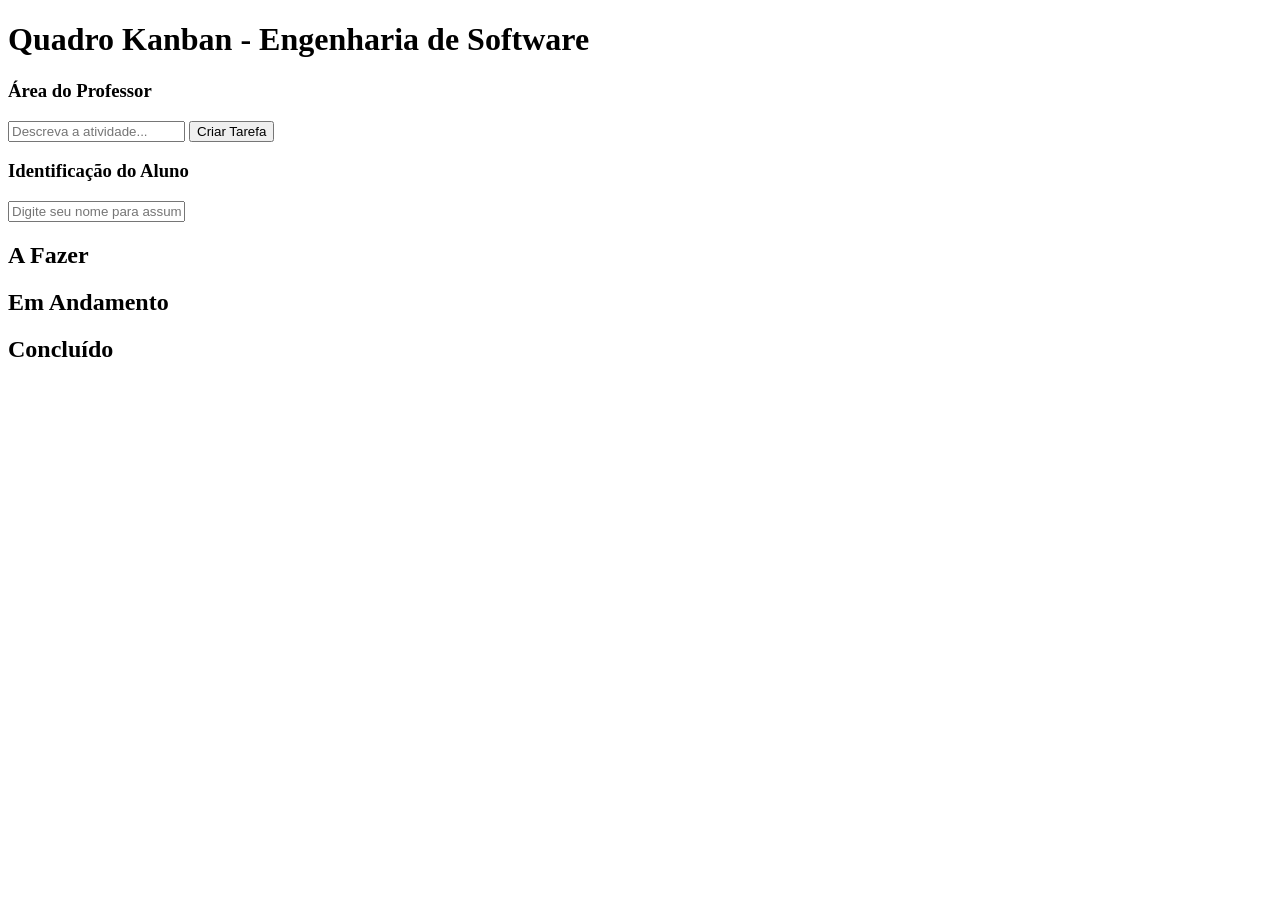
==== index.html @ 49c05fcf "Rename gemini-code-1786014941142.html to index.html" ====
<!DOCTYPE html>
<html lang="pt-BR">
<head>
    <meta charset="UTF-8">
    <meta name="viewport" content="width=device-width, initial-scale=1.0">
    <title>Kanban - Engenharia de Software</title>
    <link rel="stylesheet" href="style.css">
</head>
<body>
    <header>
        <h1>Quadro Kanban - Engenharia de Software</h1>
        <div class="painel-controle">
            <div class="area-professor">
                <h3>Área do Professor</h3>
                <input type="text" id="nova-tarefa" placeholder="Descreva a atividade...">
                <button onclick="adicionarTarefa()">Criar Tarefa</button>
            </div>
            <div class="area-aluno">
                <h3>Identificação do Aluno</h3>
                <input type="text" id="nome-aluno" placeholder="Digite seu nome para assumir tarefas">
            </div>
        </div>
    </header>

    <main class="board">
        <!-- Coluna: A Fazer -->
        <div class="coluna" id="todo" ondrop="soltar(event)" ondragover="permitirSoltar(event)">
            <h2>A Fazer</h2>
            <div class="lista-tarefas" id="lista-todo"></div>
        </div>

        <!-- Coluna: Em Andamento -->
        <div class="coluna" id="doing" ondrop="soltar(event)" ondragover="permitirSoltar(event)">
            <h2>Em Andamento</h2>
            <div class="lista-tarefas" id="lista-doing"></div>
        </div>

        <!-- Coluna: Concluído -->
        <div class="coluna" id="done" ondrop="soltar(event)" ondragover="permitirSoltar(event)">
            <h2>Concluído</h2>
            <div class="lista-tarefas" id="lista-done"></div>
        </div>
    </main>

    <script src="script.js"></script>
</body>
</html>
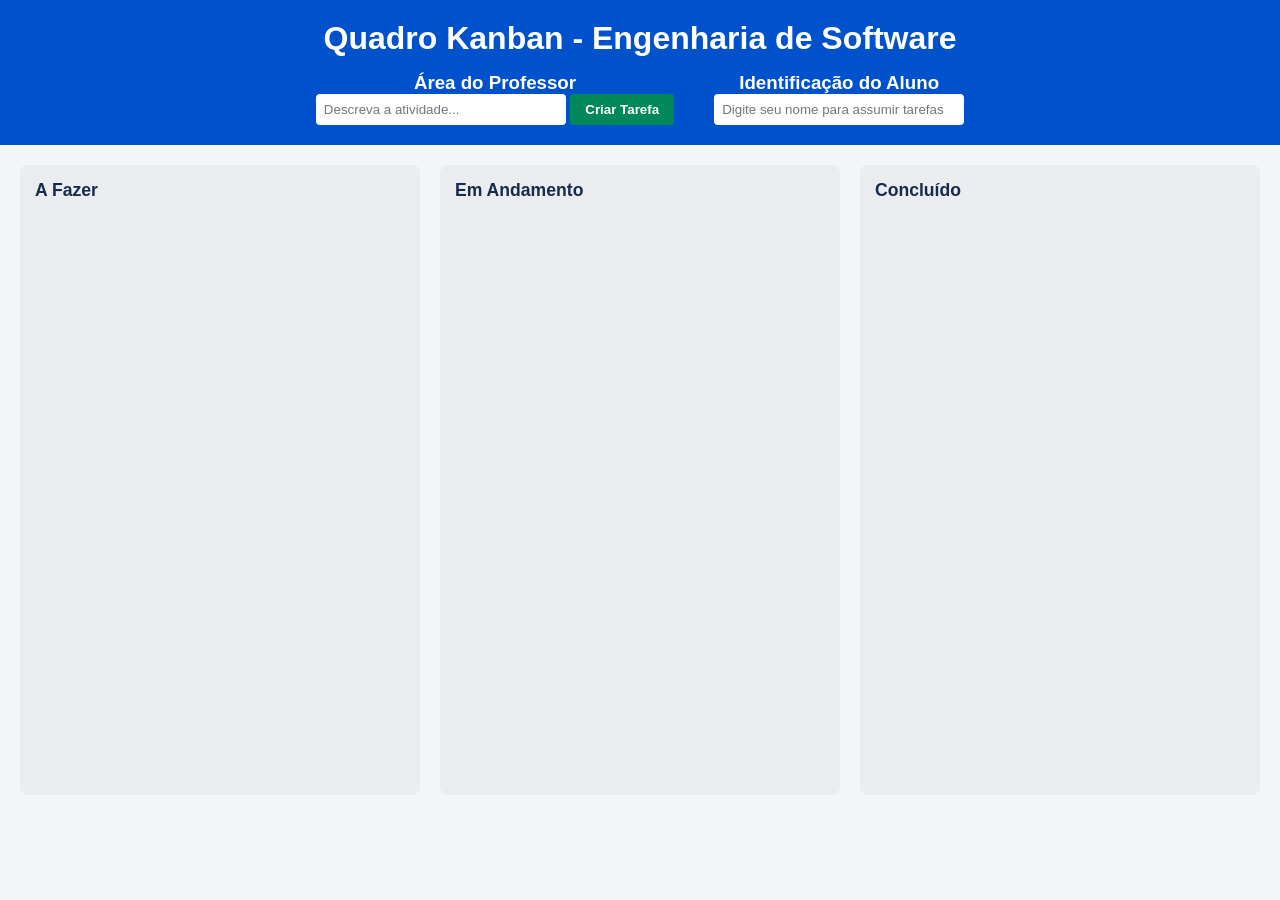
==== commit 5ea104c6: "Update index.html" ====
--- a/index.html
+++ b/index.html
@@ -40,6 +40,7 @@
             <h2>Concluído</h2>
             <div class="lista-tarefas" id="lista-done"></div>
         </div>
+        
     </main>
 
     <script src="script.js"></script>
--- a/style.css
+++ b/style.css
@@ -0,0 +1,104 @@
+* {
+    box-sizing: border-box;
+    margin: 0;
+    padding: 0;
+    font-family: 'Segoe UI', Tahoma, Geneva, Verdana, sans-serif;
+}
+
+body {
+    background-color: #f4f5f7;
+    color: #333;
+}
+
+header {
+    background-color: #0052cc;
+    color: white;
+    padding: 20px;
+    text-align: center;
+}
+
+.painel-controle {
+    display: flex;
+    justify-content: center;
+    gap: 40px;
+    margin-top: 15px;
+    flex-wrap: wrap;
+}
+
+input {
+    padding: 8px;
+    border: none;
+    border-radius: 4px;
+    width: 250px;
+}
+
+button {
+    padding: 8px 15px;
+    background-color: #00875a;
+    color: white;
+    border: none;
+    border-radius: 4px;
+    cursor: pointer;
+    font-weight: bold;
+}
+
+button:hover {
+    background-color: #006644;
+}
+
+.board {
+    display: flex;
+    padding: 20px;
+    gap: 20px;
+    align-items: flex-start;
+    overflow-x: auto;
+}
+
+.coluna {
+    flex: 1;
+    background-color: #ebecf0;
+    border-radius: 8px;
+    padding: 15px;
+    min-width: 300px;
+    min-height: 70vh;
+}
+
+.coluna h2 {
+    font-size: 1.1rem;
+    margin-bottom: 15px;
+    color: #172b4d;
+}
+
+.lista-tarefas {
+    min-height: 100%;
+}
+
+.cartao {
+    background-color: white;
+    padding: 15px;
+    border-radius: 6px;
+    box-shadow: 0 1px 3px rgba(0,0,0,0.12);
+    margin-bottom: 10px;
+    cursor: grab;
+}
+
+.cartao:active {
+    cursor: grabbing;
+}
+
+.cartao p {
+    margin-bottom: 10px;
+}
+
+.responsavel {
+    font-size: 0.85rem;
+    color: #5e6c84;
+    font-style: italic;
+}
+
+.btn-assumir {
+    background-color: #0052cc;
+    font-size: 0.8rem;
+    margin-top: 10px;
+    width: 100%;
+}
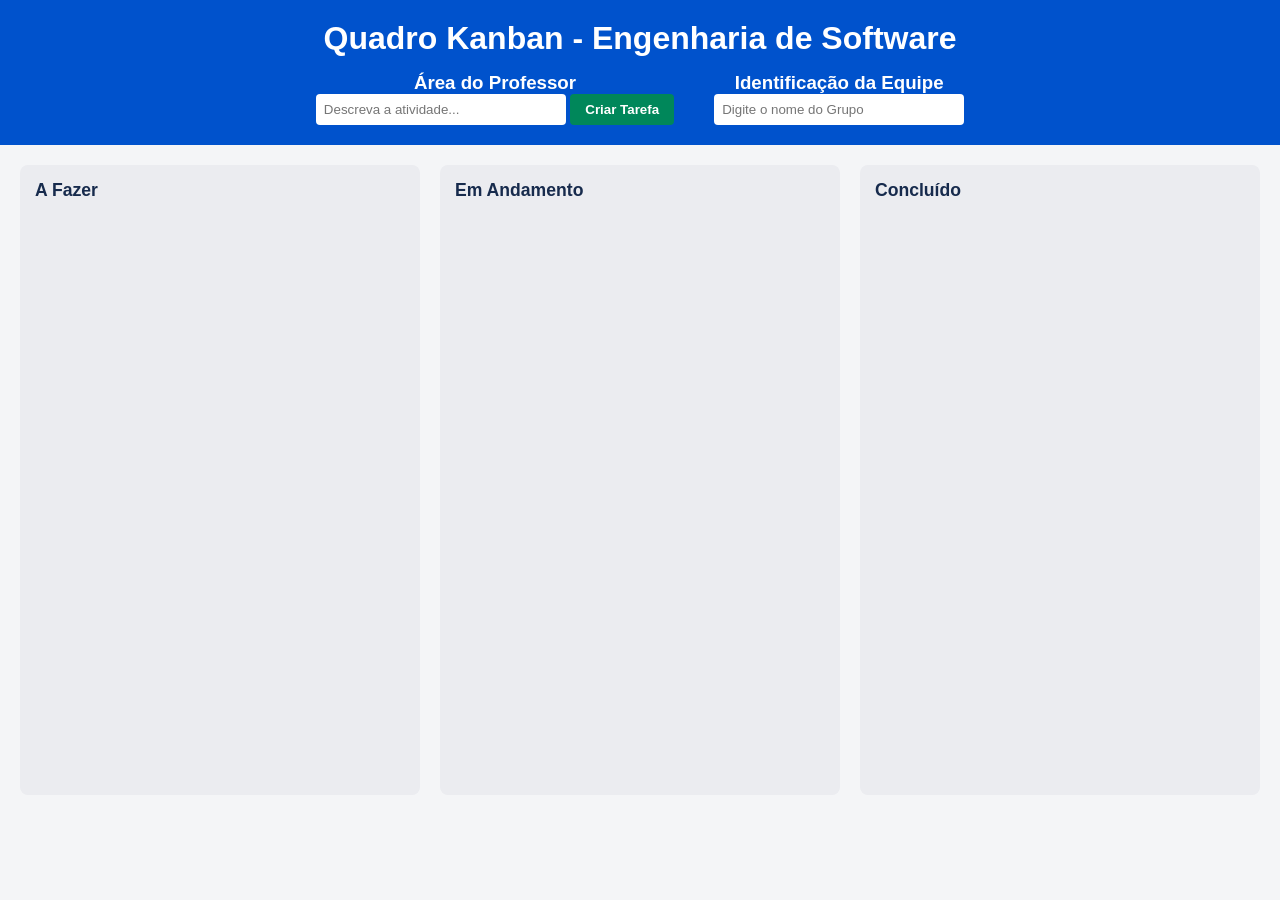
==== commit d3b7d5b9: "Update index.html" ====
--- a/index.html
+++ b/index.html
@@ -16,31 +16,30 @@
                 <button onclick="adicionarTarefa()">Criar Tarefa</button>
             </div>
             <div class="area-aluno">
-                <h3>Identificação do Aluno</h3>
-                <input type="text" id="nome-aluno" placeholder="Digite seu nome para assumir tarefas">
+                <h3>Identificação da Equipe</h3>
+                <input type="text" id="nome-grupo" placeholder="Digite o nome do Grupo">
             </div>
         </div>
     </header>
 
     <main class="board">
         <!-- Coluna: A Fazer -->
-        <div class="coluna" id="todo" ondrop="soltar(event)" ondragover="permitirSoltar(event)">
+        <div class="coluna" id="todo" ondrop="soltar(event, 'todo')" ondragover="permitirSoltar(event)">
             <h2>A Fazer</h2>
             <div class="lista-tarefas" id="lista-todo"></div>
         </div>
 
         <!-- Coluna: Em Andamento -->
-        <div class="coluna" id="doing" ondrop="soltar(event)" ondragover="permitirSoltar(event)">
+        <div class="coluna" id="doing" ondrop="soltar(event, 'doing')" ondragover="permitirSoltar(event)">
             <h2>Em Andamento</h2>
             <div class="lista-tarefas" id="lista-doing"></div>
         </div>
 
-        <!-- Coluna: Concluído -->
-        <div class="coluna" id="done" ondrop="soltar(event)" ondragover="permitirSoltar(event)">
+        <!-- Coluna: Concluído (Feito) -->
+        <div class="coluna" id="done" ondrop="soltar(event, 'done')" ondragover="permitirSoltar(event)">
             <h2>Concluído</h2>
             <div class="lista-tarefas" id="lista-done"></div>
         </div>
-        
     </main>
 
     <script src="script.js"></script>
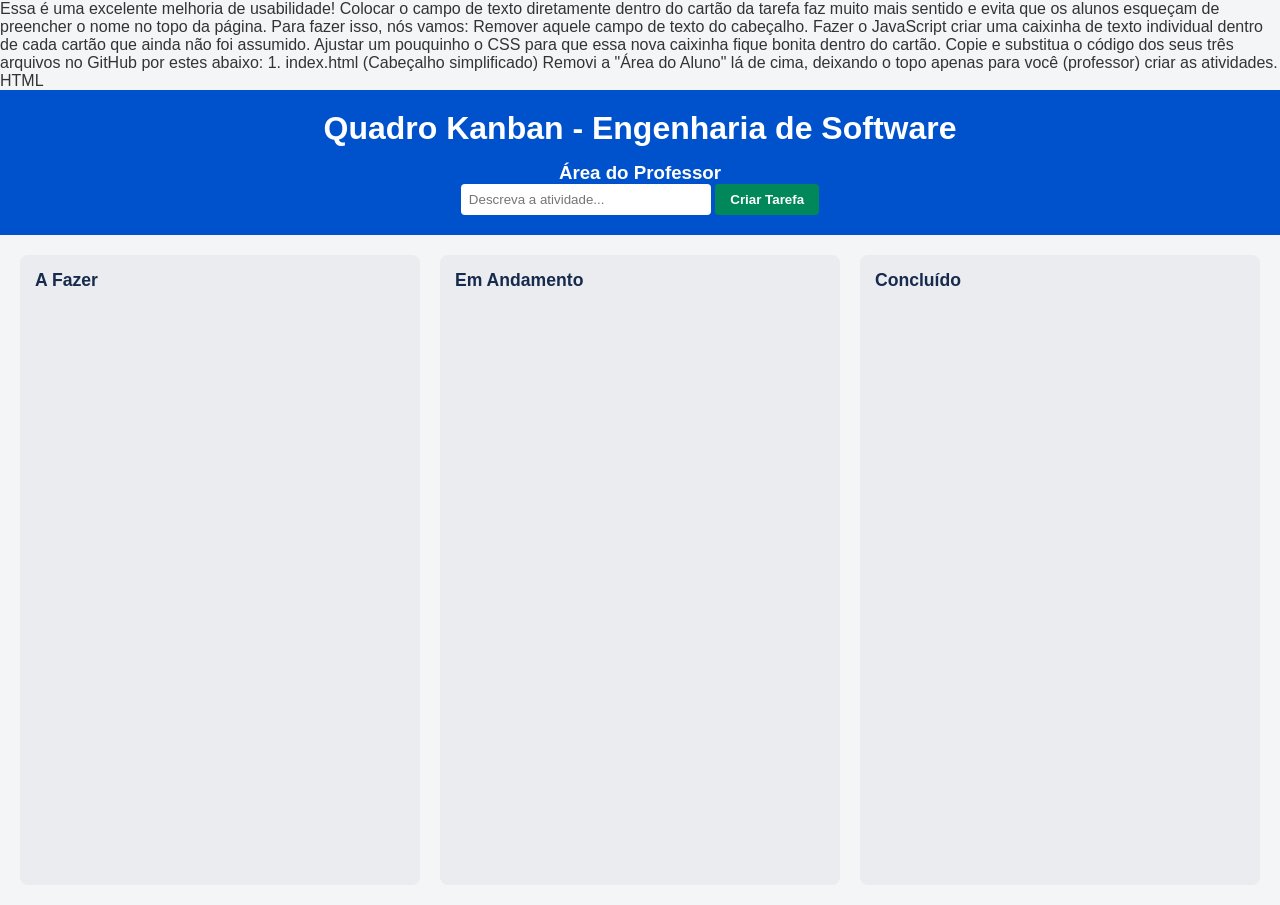
==== commit 517a0878: "Update index.html" ====
--- a/index.html
+++ b/index.html
@@ -1,3 +1,19 @@
+Essa é uma excelente melhoria de usabilidade! Colocar o campo de texto diretamente dentro do cartão da tarefa faz muito mais sentido e evita que os alunos esqueçam de preencher o nome no topo da página.
+
+Para fazer isso, nós vamos:
+
+Remover aquele campo de texto do cabeçalho.
+
+Fazer o JavaScript criar uma caixinha de texto individual dentro de cada cartão que ainda não foi assumido.
+
+Ajustar um pouquinho o CSS para que essa nova caixinha fique bonita dentro do cartão.
+
+Copie e substitua o código dos seus três arquivos no GitHub por estes abaixo:
+
+1. index.html (Cabeçalho simplificado)
+Removi a "Área do Aluno" lá de cima, deixando o topo apenas para você (professor) criar as atividades.
+
+HTML
 <!DOCTYPE html>
 <html lang="pt-BR">
 <head>
@@ -15,10 +31,6 @@
                 <input type="text" id="nova-tarefa" placeholder="Descreva a atividade...">
                 <button onclick="adicionarTarefa()">Criar Tarefa</button>
             </div>
-            <div class="area-aluno">
-                <h3>Identificação da Equipe</h3>
-                <input type="text" id="nome-grupo" placeholder="Digite o nome do Grupo">
-            </div>
         </div>
     </header>
 
@@ -35,7 +47,7 @@
             <div class="lista-tarefas" id="lista-doing"></div>
         </div>
 
-        <!-- Coluna: Concluído (Feito) -->
+        <!-- Coluna: Concluído -->
         <div class="coluna" id="done" ondrop="soltar(event, 'done')" ondragover="permitirSoltar(event)">
             <h2>Concluído</h2>
             <div class="lista-tarefas" id="lista-done"></div>
@@ -45,3 +57,4 @@
     <script src="script.js"></script>
 </body>
 </html>
+
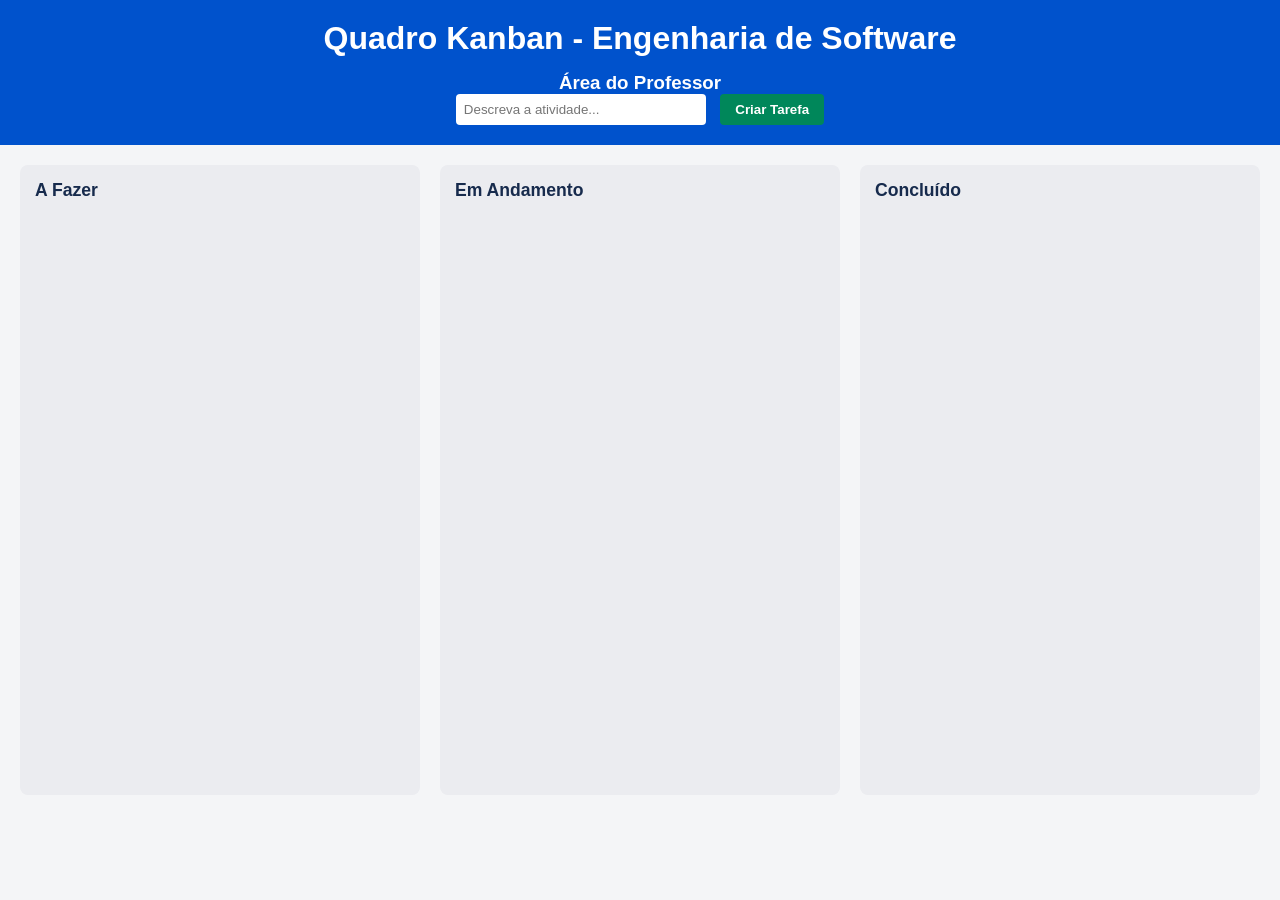
==== commit c3c6561c: "Update index.html" ====
--- a/index.html
+++ b/index.html
@@ -1,19 +1,3 @@
-Essa é uma excelente melhoria de usabilidade! Colocar o campo de texto diretamente dentro do cartão da tarefa faz muito mais sentido e evita que os alunos esqueçam de preencher o nome no topo da página.
-
-Para fazer isso, nós vamos:
-
-Remover aquele campo de texto do cabeçalho.
-
-Fazer o JavaScript criar uma caixinha de texto individual dentro de cada cartão que ainda não foi assumido.
-
-Ajustar um pouquinho o CSS para que essa nova caixinha fique bonita dentro do cartão.
-
-Copie e substitua o código dos seus três arquivos no GitHub por estes abaixo:
-
-1. index.html (Cabeçalho simplificado)
-Removi a "Área do Aluno" lá de cima, deixando o topo apenas para você (professor) criar as atividades.
-
-HTML
 <!DOCTYPE html>
 <html lang="pt-BR">
 <head>
--- a/style.css
+++ b/style.css
@@ -20,16 +20,15 @@
 .painel-controle {
     display: flex;
     justify-content: center;
-    gap: 40px;
     margin-top: 15px;
-    flex-wrap: wrap;
 }
 
-input {
+header input {
     padding: 8px;
     border: none;
     border-radius: 4px;
     width: 250px;
+    margin-right: 10px;
 }
 
 button {
@@ -94,11 +93,36 @@
     font-size: 0.85rem;
     color: #5e6c84;
     font-style: italic;
+    background-color: #e6fcff;
+    padding: 5px;
+    border-radius: 4px;
+}
+
+/* Novos estilos para a área de input dentro da tarefa */
+.area-assumir {
+    display: flex;
+    flex-direction: column;
+    gap: 8px;
+    margin-top: 10px;
+    border-top: 1px solid #eee;
+    padding-top: 10px;
+}
+
+.input-equipe {
+    width: 100%;
+    padding: 6px;
+    border: 1px solid #ccc;
+    border-radius: 4px;
+    font-size: 0.85rem;
 }
 
 .btn-assumir {
     background-color: #0052cc;
     font-size: 0.8rem;
-    margin-top: 10px;
     width: 100%;
 }
+
+.btn-assumir:hover {
+    background-color: #0047b3;
+}
+
